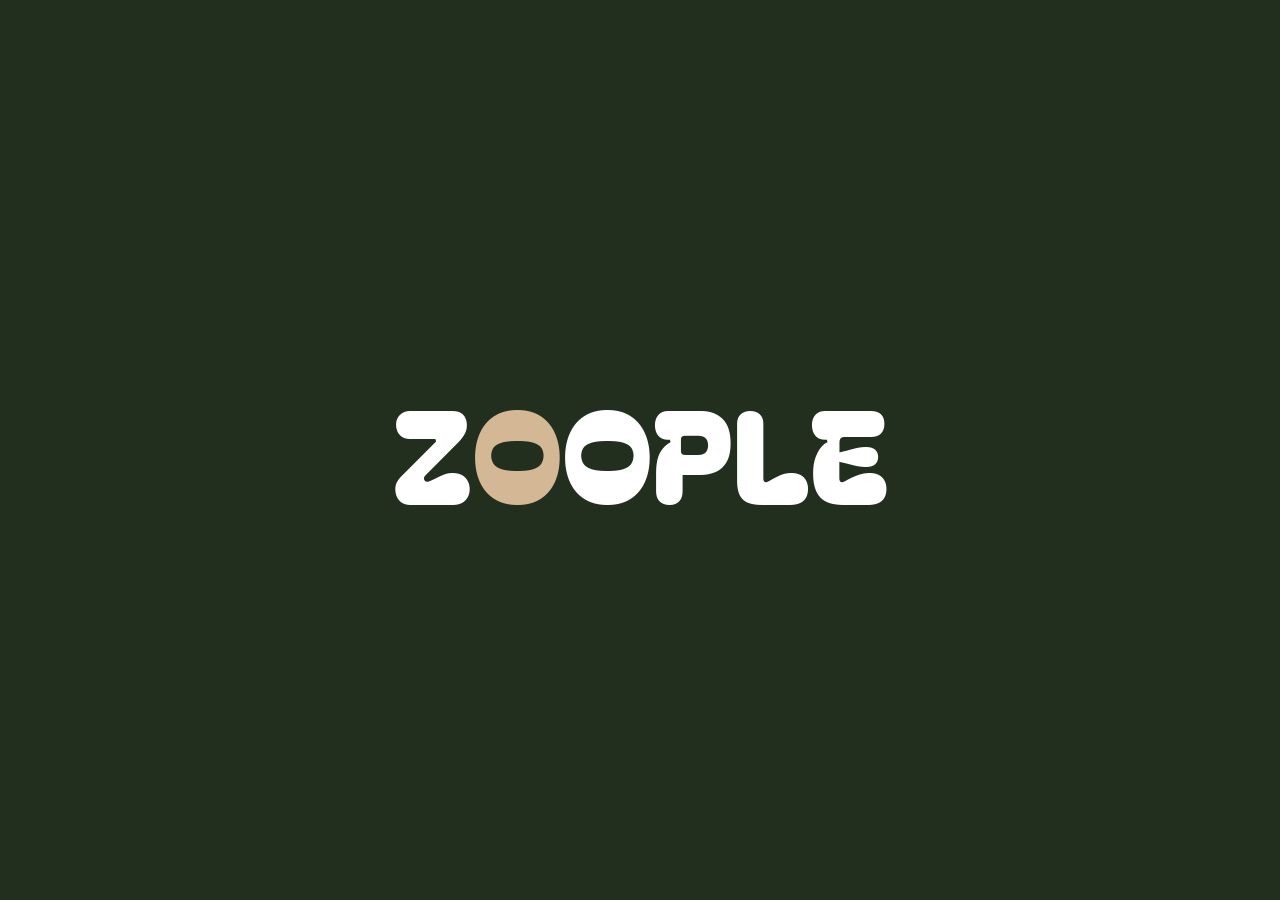
==== index.html @ ecf13808 "Rename landing page to index" ====
<!DOCTYPE html>
<html lang="en">
<head>
	<meta charset="UTF-8">
	<meta name="viewport" content="width=device-width, initial-scale=1.0">
	<title>ZOOPLE</title>
	<link rel="preconnect" href="https://fonts.googleapis.com">
	<link href="https://fonts.googleapis.com/css2?family=Bagel+Fat+One&family=Nunito:wght@500;600;700;800&display=swap" rel="stylesheet">
	<link rel="stylesheet" href="mystyle.css">
	<link href="https://fonts.googleapis.com/css2?family=Bagel+Fat+One&family=Modak&family=Nunito:wght@500;600;700;800&display=swap" rel="stylesheet">
	<style>
		main{position: relative;z-index: 1;}
		section{min-height:78vh;display: flex;flex-direction: column;justify-content: Center;
		padding:130px clamp(24px,8vw,140px) 40px;
		section p{margin-top:18px;max-width:44ch;color:var(--muted);font-size:19px;line-height:1.55;font-weight:600}
		@media (prefers-reduced-motion:reduce){*{transition:none!important;scroll-behavior:auto!important}}}
	</style>
	<script>
		if (!sessionStorage.getItem("seenIntro")){
			sessionStorage.setItem("seenIntro", "1");
			window.location.replace("loading.html");
		}
	</script>
</head>
<body>
	<div class="blob b1"></div>
	<div class="blob b2"></div>
	<canvas id="hills" aria-hidden="true"></canvas>
	<header class="nav-wrap">
		<nav class="nav" id="nav" aria-label="Main">
			<a class="brand" href="#home" arial-label="zoople home">
				<span class="badge display" arial-hidden="true">Z</span>
				<b class = "display">Z<span class="accent-letter">o</span>ople</b>
			</a>
			<button class="burger" id="burger" aria-label="Toggle menu" aria-expanded="false" aria-controls="menu"><i></i><i></i><i></i></button>
			<div class="menu" id="menu">
				<ul class="links" id="links">
					<span class="pill" id="pill"></span>
					<li><a class="link active" href="#home" data-k="home">Home</a></li>
					<li><a class="link" href="#problems" data-k="problem">Problem</a></li>
					<li><a class="link" href="#aim" data-k="aim">Aim</a></li>
					<li><a class="link" href="#team" data-k="team">Team members</a></li>

				</ul>
				<div class="lang" id="lang">
					<button id="langBtn" aria-haspopup="true" aria-expanded="false">
						<svg viewBox ="0 0 24 24" fill="none" stroke="currentColor" stroke-width="2" stroke-linecap="round"
						aria-hidden ="true"><circle cx="12"cy="12" r="9"/><path d="M3 12h18M12 3c3 3.2 3 14.8 0 18M12 3c-3 3.2-3 14.8 0 18"/></svg>
					</button>
					<ul role ="menu">
						<li><button role="menuitemradio" aria-checked="true" data-l="en" data-s="EN">English</button></li>
         	 			<li><button role="menuitemradio" aria-checked="false" data-l="si" data-s="සිං">සිංහල</button></li>
          				<li><button role="menuitemradio" aria-checked="false" data-l="ta" data-s="த">தமிழ்</button></li>
					</ul>
				</div>
			</div>
			
		</nav>

	</header>
	<main>
		<section id="home"><h1>Expl<span class="accent-letter">o</span>re the z<span class="accent-letter">o</span>o. C<span class="accent-letter">o</span>llect the fun.</h1><p>Scan, learn and earn points at every exhibit.</p></section>
		<section id="problem" class="features">
			<h2>The pr<span class="accent-letter">o</span>blem</h2>
			<p class="features-sub">A zoo visit is memorable, but it is rarely interactive.</p>
					<h3>Passive visits</h3>
					<p>Younger visitors are used to fast, interactive apps. A normal zoo visit is "look and walk", and the information boards are easy to skip.</p>
					<br>
					<h3>One and done</h3>
					<p>Many people treat the zoo as a checklist, look at the animal and leave without learning anything new, so there is little reason to return.</p>
					<br>
					<h3>No live visitor data</h3>
					<p>Zoos manage large spaces and big crowds without real-time data, so they can't tell which exhibits hold attention or where people bunch up.</p>
					<br>
					<h3>Hard to place staff</h3>
					<p>Without that data it is difficult to put staff where they are needed or to steer crowds away from the busiest areas.</p>

		</section>

		<section id="aim" class="features">
			<h2>O<span class="accent-letter">u</span>r aim</h2>
			<p class="features-sub">Turn a zoo visit into something people want to repeat.</p>
			<div class="feature-grid wide-last">
				<article class="feature-card">
					<h3>Boost engagement</h3>
					<p>Scanning a QR code at an exhibit brings up facts, quests and points, so visitors explore actively instead of just looking.</p>
				</article>
				<article class="feature-card">
					<h3>Increase retention</h3>
					<p>Points, quests and events turn the visit into a game and give people a reason to come back.</p>
				</article>
				<article class="feature-card">
					<h3>Raise lifetime value</h3>
					<p>Rewards, challenges and quizzes keep visitors exploring more exhibits and spending more time at the zoo.</p>
				</article>
				<article class="feature-card">
					<h3>Bite-sized learning</h3>
					<p>Short audio guides and fun facts let visitors learn passively while they watch the animals.</p>
				</article>
				<article class="feature-card">
					<h3>Data for the zoo</h3>
					<p>QR scans, exhibit visits and route choices feed dashboards that help management understand visitor movement and plan staffing.</p>
				</article>
			</div>
		</section>

		<section id="app" class="showcase">
			<h2>O<span class="accent-letter">u</span>r m<span class="accent-letter">o</span>bile App</h2>
			<img src="images/zoople-app.png" alt="The zoo app welcome screen" loading="lazy">
		</section>

		<section id="team" class="features">
			<h2>T<span class="accent-letter">e</span>am m<span class="accent-letter">e</span>mbers</h2>
			<p class="features-sub">Group SE-02, Agile Team Project.</p>
			<div class="team-grid">
				<article class="member"><img class="avatar" src="images/Adil.png" alt="Adil Senthula Thinal Jayasinghe"><h3>Adil Senthula Thinal Jayasinghe</h3></article>
				<article class="member"><img class="avatar" src="images/yuvin.png" alt="Yuvin Vindula Wijekoon"><h3>Yuvin Vindula Wijekoon</h3></article>
				<article class="member"><img class="avatar" src="images/Tajeeka.png" alt="R.A. Tajeeka Sithmini Perera"><h3>R.A. Tajeeka Sithmini Perera</h3></article>
				<article class="member"><img class="avatar" src="images/Sulakna.jpeg" alt="Madduma Archarige Jayani Sulakna Paulus"><h3>Madduma Archarige Jayani Sulakna Paulus</h3></article>
				<article class="member"><img class="avatar" src="images/Omaya.jpeg" alt="K.O.D. Fernando"><h3>K.O.D. Fernando</h3></article>
			</div>
		</section>
		<section id="features" class="features">
			<h2>Fe<span class="accent-letter">a</span>tures</h2>
			<p class="features-sub">Everything that makes a zoo visit more fun.</p>

			<div class="feature-grid">

				<article class="feature-card">
				<h3>QR Exhibit Info</h3>
				<p>Scan the code at any exhibit to see facts and hear an audio guide about the animal.</p>
				</article>

				<article class="feature-card">
				<h3>Fog-of-War Map</h3>
				<p>Explore the zoo and watch the map clear as you discover new areas.</p>
				</article>

				<article class="feature-card">
				<h3>Custom Routes</h3>
				<p>Pick your favourite animal types and get a route that doesn't miss key exhibits.</p>
				</article>

				<article class="feature-card">
				<h3>Quests &amp; Rankings</h3>
				<p>Complete challenges, earn points and climb the leaderboard.</p>
				</article>

				<article class="feature-card">
				<h3>Gacha Rewards</h3>
				<p>Spend your points on a wheel spin for treats and discounts.</p>
				</article>

				<article class="feature-card">
				<h3>Audio Guides</h3>
				<p>Listen in Sinhala, Tamil or English while you watch the animals.</p>
				</article>

			</div>
		</section>
	</main>

<footer class="footer">
	<div class="footer-inner">
		<div class="footer-brand">
			<a class="f-logo" href="#home">
				<span class="f badge">Z</span>
				<b>Z<span class="accent-letter">o</span>ople</b>
			</a>
			<p>The all in one zoo companion, were here to make your visit more enjoyable.</p>
			<div class="socials">
				<a href="#" aria-label="Instagram">
				<svg viewBox="0 0 24 24" fill="none" stroke="currentColor" stroke-width="2" stroke-linecap="round" stroke-linejoin="round"><rect x="3" y="3" width="18" height="18" rx="5"/><circle cx="12" cy="12" r="4"/><circle cx="17.5" cy="6.5" r=".6"/></svg>
				</a>
				<a href="#" aria-label="in">
				<svg viewBox="0 0 24 24" fill="none" stroke="currentColor" stroke-width="2" stroke-linecap="round" stroke-linejoin="round"><path d="M16 8a6 6 0 0 1 6 6v7h-4v-7a2 2 0 0 0-2-2 2 2 0 0 0-2 2v7h-4v-7a6 6 0 0 1 6-6z"/><rect x="2" y="9" width="4" height="12"/><circle cx="4" cy="4" r="2"/></svg>
				</a>
				<a href="#" aria-label="Email">
				<svg viewBox="0 0 24 24" fill="none" stroke="currentColor" stroke-width="2" stroke-linecap="round" stroke-linejoin="round"><rect x="3" y="5" width="18" height="14" rx="3"/><path d="M4 7l8 6 8-6"/></svg>
				</a>
			</div>
		</div>
		<!-- section 2 -->
		<div class="footer-col">
			<h4>Where</h4>
			<ul>
				<li><a href="#home">Home</a></li>
				<li><a href="#problem">Problem</a></li>
				<li><a href="#aim">Aim</a></li>
				<li><a href="#team">Team</a></li>
			</ul>
		</div>
		<!-- section 3 -->
		<div class="footer-col">
			<h4>Features</h4>
			<ul>
				<li><a href="#leaderboard">Fog-Map</a></li>
				<li><a href="#animals">Audio Guides</a></li>
				<li><a href="#signup">Random Rewards</a></li>
				<li><a href="#">Group Leaderboards</a></li>
			</ul>
		</div>
		<!-- section 4 -->
		<div class="footer-col">
			<h4>Contact</h4>
			<ul>
				<li><a href="#">Instagram</a></li>
				<li><a href="#">LinkedIn</a></li>
				<li><a href="#">Email</a></li>
			</ul>
		</div>
	</div>
	<div class="footer-bottom">
		<p>&copy;Zoople. All rights reserved.</p></div>

</footer>
 
<script src="mystyle.js"></script>
</body>
</html>
---- mystyle.css ----
:root{
  --black:#131313; --forest:#2b5017; --olive:#88a03d; --cream:#f6fbe3;
  --bg:#f6fbe3; --ink:#1d3310; --muted:#5b6e45; --accent:#2b5017; --accent-ink:#f6fbe3;
  --glass:rgba(255,255,255,.62); --edge:rgba(255,255,255,.95); --hover:rgba(136,160,61,.22);
  --shadow:0 10px 40px rgba(43,80,23,.16); --dot:43,80,23; --blob:136,160,61; --menu:#fbfff0;
  box-sizing:border-box; padding-top:env(safe-area-inset-top,0px); padding-bottom:env(safe-area-inset-bottom,0px);
}
@media (prefers-color-scheme:dark){
  :root:not([data-theme="light"]){
    --bg:#131313; --ink:#f6fbe3; --muted:#a9b98a; --accent:#88a03d; --accent-ink:#131313;
    --glass:rgba(30,46,22,.58); --edge:rgba(246,251,227,.12); --hover:rgba(136,160,61,.22);
    --shadow:0 10px 40px rgba(0,0,0,.5); --dot:136,160,61; --blob:43,80,23; --menu:#1b2616;
  }
}
:root[data-theme="dark"]{
  --bg:#131313; --ink:#f6fbe3; --muted:#a9b98a; --accent:#88a03d; --accent-ink:#131313;
  --glass:rgba(30,46,22,.58); --edge:rgba(246,251,227,.12); --hover:rgba(136,160,61,.22);
  --shadow:0 10px 40px rgba(0,0,0,.5); --dot:136,160,61; --blob:43,80,23; --menu:#1b2616;
}
*{box-sizing:border-box;margin:0}
html{scroll-behavior:smooth;scroll-padding-top:110px}
body{background:var(--bg);color:var(--ink);font-family:Nunito,system-ui,-apple-system,"Segoe UI",sans-serif;min-height:100vh;overflow-x:hidden}
.blob{position:fixed;border-radius:50%;filter:blur(90px);background:rgba(var(--blob),.45);z-index:0;pointer-events:none}
.b1{width:420px;height:420px;right:-80px;top:120px}.b2{width:360px;height:360px;left:22%;top:50px;opacity:.6}
#hills{position:fixed;inset:auto 0 0 0;width:100%;height:55vh;z-index:0;pointer-events:none}
.display{font-family:"Bagel Fat One","Trebuchet MS",system-ui,sans-serif;font-weight:400}
 
/* ---------- navbar ---------- */
.nav-wrap{position:fixed;top:calc(16px + env(safe-area-inset-top,0px));left:0;right:0;z-index:20;padding:0 clamp(12px,3.4vw,58px)}
.nav{max-width:1560px;margin:0 auto;height:78px;display:flex;align-items:center;justify-content:space-between;gap:16px;
  padding:0 26px 0 18px;background:var(--glass);border:1px solid var(--edge);border-radius:999px;
  backdrop-filter:blur(18px) saturate(140%);-webkit-backdrop-filter:blur(18px) saturate(140%);
  box-shadow:var(--shadow);transition:height .3s,box-shadow .3s}
.nav.scrolled{height:64px}
.brand{display:flex;align-items:center;gap:14px;text-decoration:none;color:var(--ink)}
.badge{width:52px;height:52px;border-radius:50%;background:#232f1e;display:grid;place-items:center;color:#fff;font-size:26px;line-height:1;
  transition:transform .5s cubic-bezier(.3,1.5,.5,1),width .3s,height .3s}
.scrolled .badge{width:44px;height:44px;font-size:22px}
.brand:hover .badge{transform:rotate(-10deg) scale(1.08)}
.brand b{font-size:27px;letter-spacing:.01em}
.menu{display:flex;align-items:center;gap:6px}
.links{position:relative;display:flex;align-items:center;gap:4px;list-style:none;padding:0}
.links a.link{position:relative;z-index:1;display:block;padding:10px 18px;border-radius:999px;color:var(--muted);text-decoration:none;font-weight:700;font-size:16px;transition:color .2s}
.links a.link:hover,.links a.link.active{color:var(--ink)}
.pill{position:absolute;z-index:0;top:0;left:0;height:100%;border-radius:999px;background:var(--hover);opacity:0;transition:transform .35s cubic-bezier(.3,1.2,.4,1),width .35s,opacity .2s;pointer-events:none}
.lang{position:relative;margin-left:8px}
.lang>button{display:flex;align-items:center;gap:8px;height:44px;padding:0 16px;border:1.5px solid var(--hover);border-radius:999px;background:transparent;color:var(--ink);font:700 15px Nunito,sans-serif;cursor:pointer}
.lang>button:hover{background:var(--hover)}
.lang svg{width:18px;height:18px}
.lang ul{position:absolute;right:0;top:calc(100% + 10px);min-width:170px;padding:8px;list-style:none;border-radius:20px;background:var(--menu);border:1px solid var(--edge);box-shadow:var(--shadow);
  opacity:0;transform:translateY(-6px);pointer-events:none;transition:opacity .2s,transform .2s}
.lang.open ul{opacity:1;transform:none;pointer-events:auto}
.lang li button{width:100%;text-align:left;padding:10px 14px;border:0;border-radius:12px;background:none;color:var(--ink);font:600 15px Nunito,"Noto Sans Sinhala","Noto Sans Tamil",sans-serif;cursor:pointer}
.lang li button:hover,.lang li button[aria-checked="true"]{background:var(--hover)}
.cta{margin-left:6px;padding:13px 28px;border-radius:999px;background:var(--accent);color:var(--accent-ink);font:800 16px Nunito,sans-serif;text-decoration:none;
  box-shadow:0 6px 18px rgba(43,80,23,.32);transition:transform .2s,box-shadow .2s}
.cta:hover{transform:translateY(-2px);box-shadow:0 10px 24px rgba(43,80,23,.42)}
:where(a,button):focus-visible{outline:3px solid var(--olive);outline-offset:3px}
.burger{display:none;width:46px;height:46px;border:0;border-radius:50%;background:var(--hover);cursor:pointer;position:relative}
.burger i{position:absolute;left:13px;right:13px;height:2px;border-radius:2px;background:var(--ink);transition:transform .3s,opacity .2s}
.burger i:nth-child(1){top:16px}.burger i:nth-child(2){top:22px}.burger i:nth-child(3){top:28px}
.burger[aria-expanded="true"] i:nth-child(1){transform:translateY(6px) rotate(45deg)}
.burger[aria-expanded="true"] i:nth-child(2){opacity:0}
.burger[aria-expanded="true"] i:nth-child(3){transform:translateY(-6px) rotate(-45deg)}
 
@media (max-width:1180px){
  .nav{height:68px;padding:0 12px 0 14px}.badge{width:46px;height:46px;font-size:23px}.brand b{font-size:24px}
  .burger{display:block}
  .menu{position:absolute;top:calc(100% + 10px);left:clamp(12px,3.4vw,58px);right:clamp(12px,3.4vw,58px);padding:16px;border-radius:28px;
    background:var(--menu);border:1px solid var(--edge);box-shadow:var(--shadow);flex-direction:column;align-items:stretch;gap:8px;
    opacity:0;transform:translateY(-8px);pointer-events:none;transition:opacity .25s,transform .25s}
  .menu.open{opacity:1;transform:none;pointer-events:auto}
  .links{flex-direction:column;align-items:stretch}.links a.link{padding:13px 18px}.pill{display:none}
  .links a.link.active{background:var(--hover)}
  .lang{margin:0}.lang>button{width:100%;justify-content:center}
  .lang ul{position:static;margin-top:8px;display:none;opacity:1;transform:none}.lang.open ul{display:block}
  .cta{margin:0;text-align:center}
}

.footer {
  background: linear-gradient(135deg, #1f3a12, #2b5017);
  color: #f6fbe3;
  margin-top: 70px;
  padding: 64px clamp(24px, 8vw, 140px) 28px;
  font-family: Nunito, system-ui, sans-serif;
}

/* four columns: the first is a bit wider */
.footer-inner {
  display: grid;
  grid-template-columns: 1.4fr 1fr 1fr 1.2fr;
  gap: 48px;
  max-width: 1300px;
  margin: 0 auto;
}

/* brand column */
.f-logo {
  display: flex;
  align-items: center;
  gap: 14px;
  color: #fff;
  text-decoration: none;
  font-family: "Bagel Fat One", sans-serif;
  font-size: 28px;
}
.f-badge {
  width: 52px;
  height: 52px;
  border-radius: 50%;
  background: #232f1e;
  display: grid;
  place-items: center;
  font-size: 26px;
}
.footer-brand p {
  margin: 22px 0 28px;
  max-width: 30ch;
  line-height: 1.6;
  color: rgba(246, 251, 227, 0.7);
}

/* round social buttons */
.socials { display: flex; gap: 12px; }
.socials a {
  width: 46px;
  height: 46px;
  border-radius: 50%;
  background: rgba(246, 251, 227, 0.1);
  display: grid;
  place-items: center;
  color: #f6fbe3;
  transition: background 0.2s, transform 0.2s;
}
.socials a:hover { background: #88a03d; transform: translateY(-3px); }
.socials svg { width: 20px; height: 20px; }

/* link columns */
.footer-col h4 { font-size: 17px; margin: 0; }
.footer-col h4::after {          /* the little line under each heading */
  content: "";
  display: block;
  width: 28px;
  height: 3px;
  margin-top: 10px;
  border-radius: 2px;
  background: #88a03d;
}
.footer-col ul { list-style: none; margin: 24px 0 0; padding: 0; }
.footer-col li { margin-bottom: 14px; }
.footer-col a {
  color: rgba(246, 251, 227, 0.7);
  text-decoration: none;
  transition: color 0.2s, padding-left 0.2s;
}
.footer-col a:hover { color: #fff; padding-left: 6px; }

/* bottom strip */
.footer-bottom {
  max-width: 1300px;
  margin: 48px auto 0;
  padding-top: 22px;
  border-top: 1px solid rgba(246, 251, 227, 0.15);
  text-align: center;
  font-size: 14px;
  color: rgba(246, 251, 227, 0.55);
}

/* tablet: two columns */
@media (max-width: 900px) {
  .footer-inner { grid-template-columns: 1fr 1fr; }
  .footer-brand { grid-column: 1 / -1; }
}
/* phone: one column */
@media (max-width: 560px) {
  .footer-inner { grid-template-columns: 1fr; }
}

/* features boxes */
.features {
  min-height: auto;               /* overrides the tall demo sections */
  padding: 100px clamp(24px, 8vw, 140px);
}
.features h2 { max-width: none; }
.features-sub { margin: 14px 0 48px; }

/* responsive grid: as many 260px+ columns as fit */
.feature-grid {
  display: grid;
  grid-template-columns: repeat(2, 1fr);
  gap: 24px;
}

.feature-card {
  padding: 32px;
  border-radius: 28px;
  background: #D1BB9D;
  border: 1px solid var(--hover);
  box-shadow: 0 6px 24px rgba(43, 80, 23, 0.08);
  transition: transform 0.25s, box-shadow 0.25s, border-color 0.25s;
}

/* the lift on hover, like the second card in your screenshot */
.feature-card:hover {
  transform: translateY(-8px);
  border-color: var(--olive);
  box-shadow: 0 18px 40px rgba(43, 80, 23, 0.18);
}

.feature-card h3 {
  margin: 0 0 12px;
  font-size: 21px;
  color: #131313;
}
.feature-card p {
  margin: 0;
  font-size: 16px;
  line-height: 1.6;
  color: #131313;
}

/*Aim and team*/
.wide-last .feature-card:last-child:nth-child(odd){grid-column:1/-1}
.team-grid{display:grid;grid-template-columns:repeat(auto-fit,minmax(200px,1fr));gap:24px}
.member{padding:32px 24px;
  border-radius:28px;
  background:#C4C36F;
  border:1px solid var(--hover);
  text-align:center;
  box-shadow:0 6px 24px rgba(43,80,23,.08);
  transition:transform .25s,box-shadow .25s,border-color .25s}
.member:hover{transform:translateY(-8px);border-color:var(--olive);box-shadow:0 18px 40px rgba(43,80,23,.18)}
.avatar{
  width:110px;
  height:110px;
  margin:0 auto 18px;
  border-radius:50%;
  display:block;
  background:#232f1e;
  border:4px solid #232f1e;
}
.member h3{margin:0;
  font-size:18px;
  line-height:1.3;
  color:#131313}

@media (max-width:700px){.feature-grid{grid-template-columns:1fr}}

/* these override the general "section p" style */
.auth-form .msg{margin:0;max-width:none;min-height:20px;text-align:center;font-size:14px;font-weight:700;color:#ffb4a6}
.auth-form .msg.ok{color:#c9e38a}
.auth-form .switch{margin:0;max-width:none;text-align:center;font-size:14px;font-weight:600;color:rgba(246,251,227,.8)}
.auth-form .switch a{color:#d4b896;font-weight:800}

/* Home getting to the center */
#home{
  align-items: center;
  text-align: center;
}
/*Font type */
section h1, section h2{
  font-family:"Modak","Trebuchet MS",sans-serif;
  font-weight:400;

  font-size:clamp(40px,7vw,88px);
  line-height:1.25;
  max-width:13ch
}
.display{font-family:"Modak","Trebuchet MS",system-ui,sans-serif;font-weight:400}
.accent-letter { color: #d4b896; }

/* Phone image */
.showcase{
  min-height:auto;
  align-items:center;      /* centres the heading and image horizontally */
  text-align:center;
  padding:60px clamp(24px,8vw,140px);
}
.showcase h2{margin-bottom:32px}
.showcase img{
  width:100%;
  max-width:380px;         /* change this to make it bigger or smaller */
  height:auto;
  filter:drop-shadow(0 24px 40px rgba(0,0,0,45));
}

/*Adjusting the size of description of the problem*/
#problem h3 {
  font-size: clamp(24px, 3vw, 34px);
  margin-top: 12px;
}
#problem p {
  font-size: clamp(18px, 2vw, 24px);
  line-height: 1.6;
  max-width: 70ch;
}
#problem .features-sub {
  font-size: clamp(20px, 2.2vw, 26px);
}
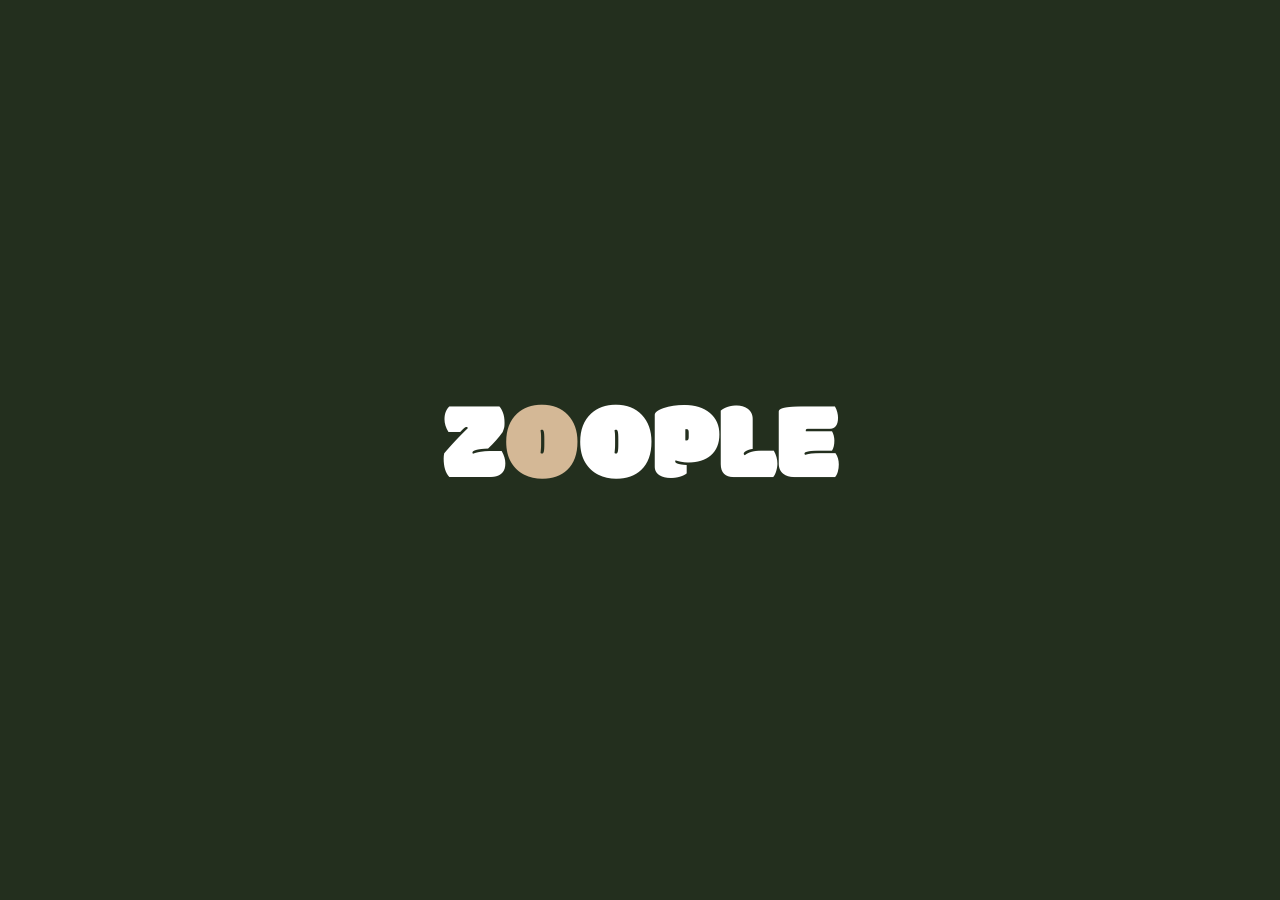
==== commit 8da615af: "Small changes to match the style of the web" ====
--- a/index.html
+++ b/index.html
@@ -164,15 +164,15 @@
 	<div class="footer-inner">
 		<div class="footer-brand">
 			<a class="f-logo" href="#home">
-				<span class="f badge">Z</span>
+				<span class="f-badge display">Z</span>
 				<b>Z<span class="accent-letter">o</span>ople</b>
 			</a>
 			<p>The all in one zoo companion, were here to make your visit more enjoyable.</p>
 			<div class="socials">
-				<a href="#" aria-label="Instagram">
+				<a href="https://www.instagram.com/zoople_official/" target="_blank" rel="noopener noreferrer" aria-label="Instagram">
 				<svg viewBox="0 0 24 24" fill="none" stroke="currentColor" stroke-width="2" stroke-linecap="round" stroke-linejoin="round"><rect x="3" y="3" width="18" height="18" rx="5"/><circle cx="12" cy="12" r="4"/><circle cx="17.5" cy="6.5" r=".6"/></svg>
 				</a>
-				<a href="#" aria-label="in">
+				<a href="https://www.linkedin.com/in/zoople-project" target="_blank" rel="noopener noreferrer" aria-label="LinkedIn">
 				<svg viewBox="0 0 24 24" fill="none" stroke="currentColor" stroke-width="2" stroke-linecap="round" stroke-linejoin="round"><path d="M16 8a6 6 0 0 1 6 6v7h-4v-7a2 2 0 0 0-2-2 2 2 0 0 0-2 2v7h-4v-7a6 6 0 0 1 6-6z"/><rect x="2" y="9" width="4" height="12"/><circle cx="4" cy="4" r="2"/></svg>
 				</a>
 				<a href="#" aria-label="Email">
@@ -204,9 +204,9 @@
 		<div class="footer-col">
 			<h4>Contact</h4>
 			<ul>
-				<li><a href="#">Instagram</a></li>
-				<li><a href="#">LinkedIn</a></li>
-				<li><a href="#">Email</a></li>
+				<li><a href="https://www.instagram.com/zoople_official/" target="_blank" rel="noopener noreferrer">Instagram</a></li>
+				<li><a href="https://www.linkedin.com/in/zoople-project" target="_blank" rel="noopener noreferrer">LinkedIn</a></li>
+				<li><a href="mailto:your-email@example.com">Email</a></li>
 			</ul>
 		</div>
 	</div>
--- a/mystyle.css
+++ b/mystyle.css
@@ -101,8 +101,9 @@
   gap: 14px;
   color: #fff;
   text-decoration: none;
-  font-family: "Bagel Fat One", sans-serif;
-  font-size: 28px;
+  font-family: "Modak", "Trebuchet MS", sans-serif;
+  font-size: 32px;
+  line-height: 1.2;
 }
 .f-badge {
   width: 52px;
@@ -112,6 +113,7 @@
   display: grid;
   place-items: center;
   font-size: 26px;
+  line-height: 1;
 }
 .footer-brand p {
   margin: 22px 0 28px;
@@ -297,3 +299,74 @@
 #problem .features-sub {
   font-size: clamp(20px, 2.2vw, 26px);
 }
+/* ---------- team section ---------- */
+.team-grid{
+  display:flex;
+  flex-wrap:wrap;
+  justify-content:center;      /* centres the last card too */
+  gap:28px;
+}
+
+.member{
+  position:relative;
+  flex:0 1 280px;
+  display:flex;
+  flex-direction:column;
+  align-items:center;
+  padding:48px 24px 32px;
+  overflow:hidden;
+  text-align:center;
+  border-radius:32px;
+  background:linear-gradient(160deg,#d9d88f,#bcbb62);   /* soft gradient instead of flat colour */
+  border:1px solid rgba(255,255,255,.35);
+  box-shadow:0 10px 30px rgba(0,0,0,.25);
+  transition:transform .3s, box-shadow .3s;
+}
+.member::before{               /* dark band behind the top of the photo */
+  content:"";
+  position:absolute;
+  inset:0 0 auto 0;
+  height:92px;
+  background:#232f1e;
+}
+.member:hover{
+  transform:translateY(-8px);
+  box-shadow:0 20px 44px rgba(0,0,0,.35);
+}
+
+/* photo */
+.avatar{
+  position:relative;           /* sits above the dark band */
+  z-index:1;
+  width:140px;
+  height:140px;
+  margin:0 auto 20px;
+  display:block;
+  border-radius:50%;
+  object-fit:cover;
+  object-position:50% 20%;     /* keeps heads in frame */
+  border:5px solid #f6fbe3;    /* cream ring */
+  background:#232f1e;
+  box-shadow:0 8px 20px rgba(0,0,0,.3);
+  transition:transform .3s;
+}
+.member:hover .avatar{transform:scale(1.06)}
+
+/* name */
+.member h3{
+  position:relative;
+  z-index:1;
+  margin:0;
+  min-height:2.6em;            /* names with 1 or 2 lines line up across cards */
+  display:flex;
+  align-items:flex-start;
+  justify-content:center;
+  font-size:19px;
+  line-height:1.3;
+  text-wrap:balance;
+  color:#1d2a16;
+}
+
+@media (max-width:560px){
+  .member{flex-basis:100%}
+}
